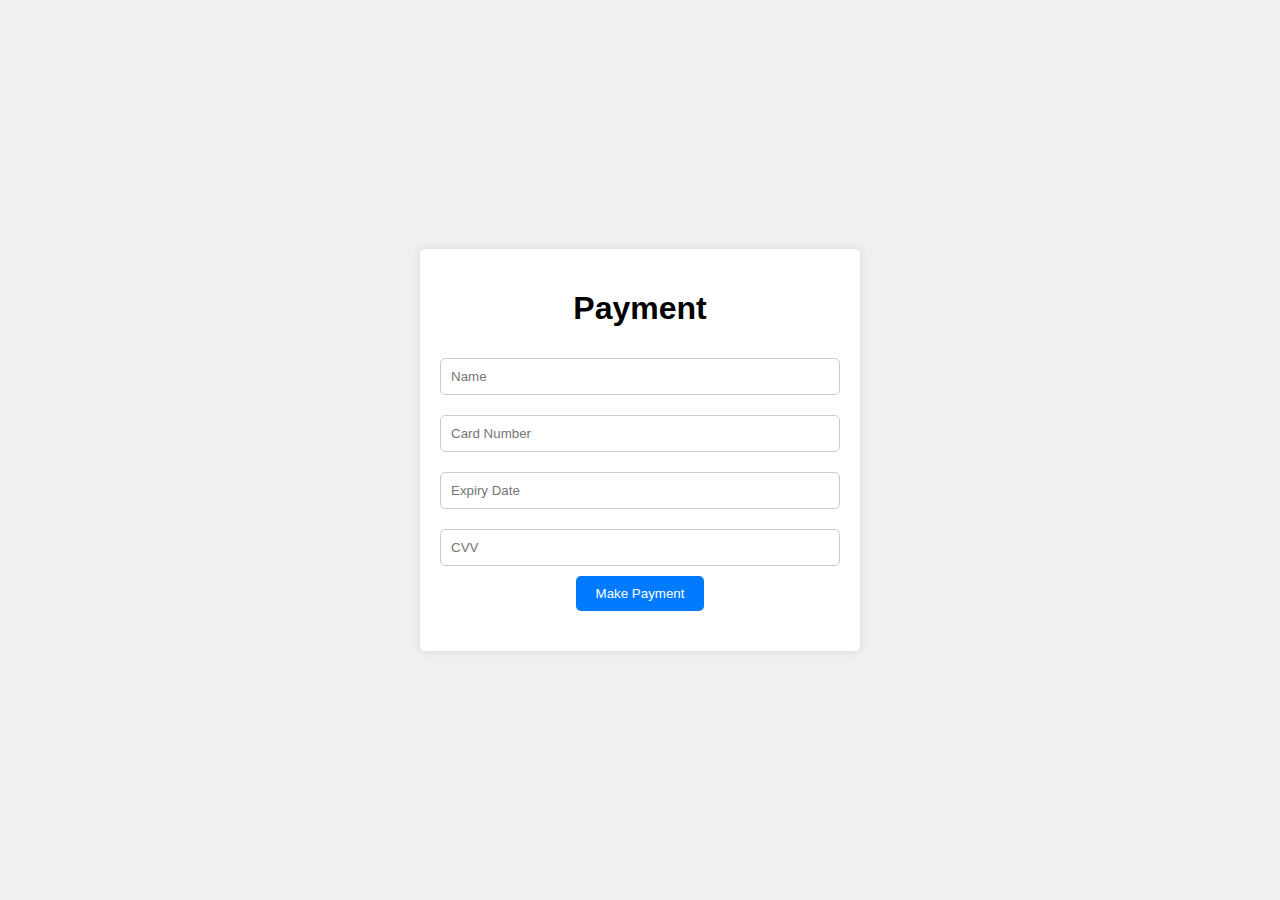
==== payment2.html @ cca162bd "Add files via upload" ====
<!DOCTYPE html>
<html lang="en">
<head>
  <meta charset="UTF-8">
  <meta name="viewport" content="width=device-width, initial-scale=1.0">
  <title>Payment</title>
  <style>
    body {
      font-family: Arial, sans-serif;
      background-color: #f0f0f0;
      margin: 0;
      padding: 0;
      display: flex;
      justify-content: center;
      align-items: center;
      height: 100vh;
    }
    
   .container {
      background-color: #fff;
      padding: 20px;
      box-shadow: 0 0 10px rgba(0, 0, 0, 0.1);
      border-radius: 5px;
      width: 400px;
      text-align: center;
    }
    
   .form-group {
      margin-bottom: 20px;
    }
    
   .form-group input {
      width: calc(100% - 22px);
      padding: 10px;
      margin: 10px 0;
      border: 1px solid #ccc;
      border-radius: 5px;
    }
    
    button {
      padding: 10px 20px;
      border: none;
      background-color: #007bff;
      color: #fff;
      cursor: pointer;
      border-radius: 5px;
    }
    
    button:hover {
      background-color: #0056b3;
    }
    
    #payment-success {
      display: none;
      margin-top: 20px;
      color: green;
    }
  </style>
</head>
<body>
  <div class="container">
    <h1>Payment</h1>
    <div class="form-group">
      <input type="text" id="name" placeholder="Name">
      <input type="text" id="card-number" placeholder="Card Number">
      <input type="text" id="expiry-date" placeholder="Expiry Date">
      <input type="text" id="cvv" placeholder="CVV">
      <button onclick="makePayment()">Make Payment</button>
    </div>
    <div id="payment-success">
      <p>Payment Successful!</p>
    </div>
  </div>
  <script>
    function makePayment() {
      const name = document.getElementById('name').value;
      const cardNumber = document.getElementById('card-number').value;
      const expiryDate = document.getElementById('expiry-date').value;
      const cvv = document.getElementById('cvv').value;

      if (!name ||!cardNumber ||!expiryDate ||!cvv) {
        alert('Please fill all fields');
        return;
      }

      // Simulate payment processing
      setTimeout(() => {
        document.getElementById('payment-success').style.display = 'block';
      }, 2000);
    }
  </script>
</body>
</html>
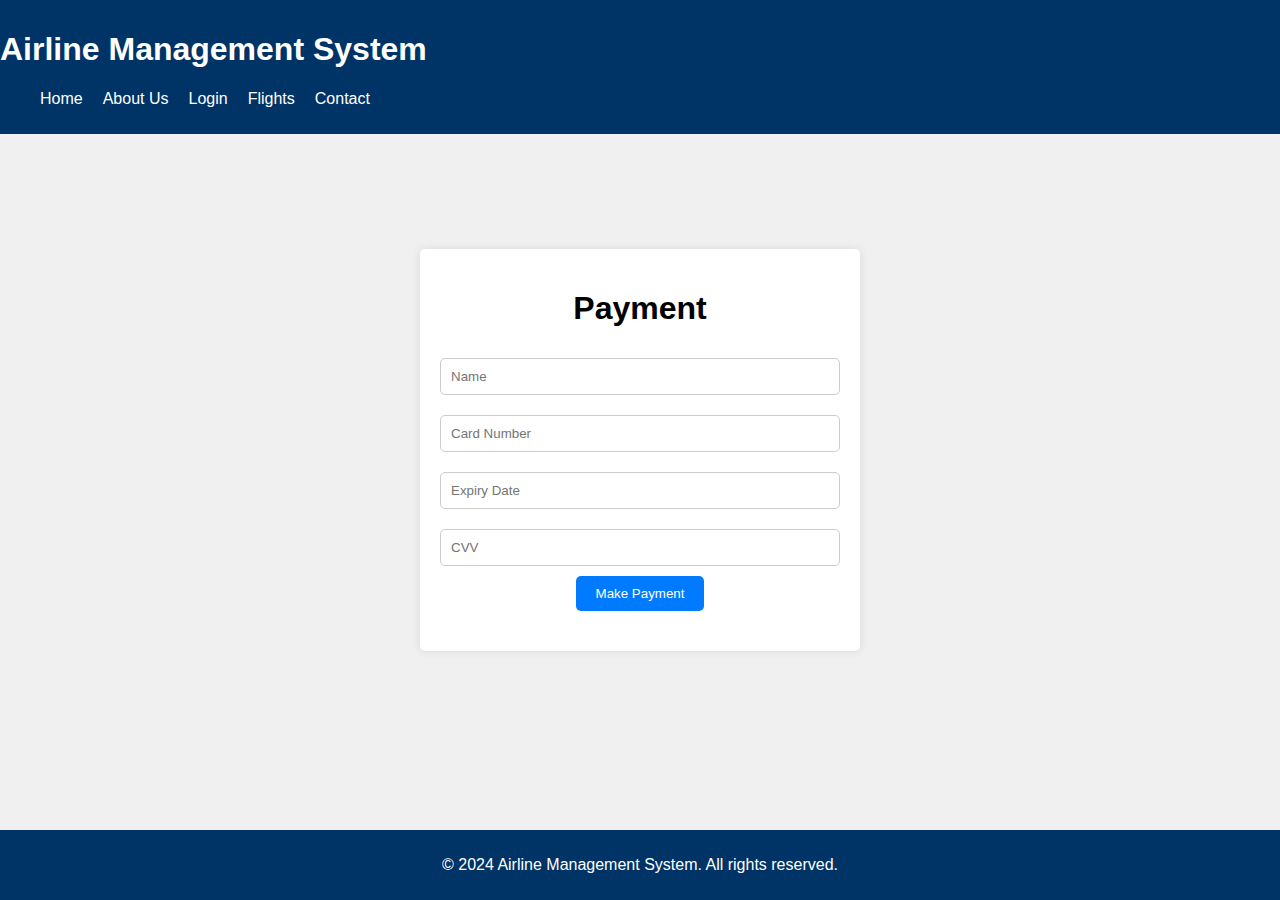
==== commit 564661f7: "Add files via upload" ====
--- a/payment2.html
+++ b/payment2.html
@@ -15,6 +15,32 @@
       align-items: center;
       height: 100vh;
     }
+    footer {
+background-color: #003366;
+color: white;
+text-align: center;
+padding: 10px 0;
+position: fixed;
+width: 100%;
+bottom: 0;
+}
+header {
+background-color: #003366;
+color: white;
+padding: 10px 0;
+position: absolute;
+top: 0;
+width: 100vw;
+}
+.list{
+display: flex;
+align-items: center;
+list-style-type: none;
+color: white;
+gap: 20px;
+ 
+}
+
     
    .container {
       background-color: #fff;
@@ -58,6 +84,20 @@
   </style>
 </head>
 <body>
+  <header>
+    <div class="header">
+        <h1>Airline Management System</h1>
+        <nav>
+            <ul class="list">
+                <li ><a  style="color: white;  text-decoration: none;" href="index.html">Home</a></li>
+                <li ><a  style="color: white;  text-decoration: none;" href="about.html">About Us</a></li>
+                <li><a style="color: white; text-decoration: none;" href="airline.html">Login</a></li>
+                <li><a style="color: white; text-decoration: none;"href="book6.html">Flights</a></li>
+                <li><a style="color: white; text-decoration: none;"href="contact2.html">Contact</a></li>
+            </ul>
+        </nav>
+    </div>
+</header>
   <div class="container">
     <h1>Payment</h1>
     <div class="form-group">
@@ -89,5 +129,10 @@
       }, 2000);
     }
   </script>
+  <footer>
+    <div class="footer">
+        <p>&copy; 2024 Airline Management System. All rights reserved.</p>
+    </div>
+  </footer>
 </body>
 </html>